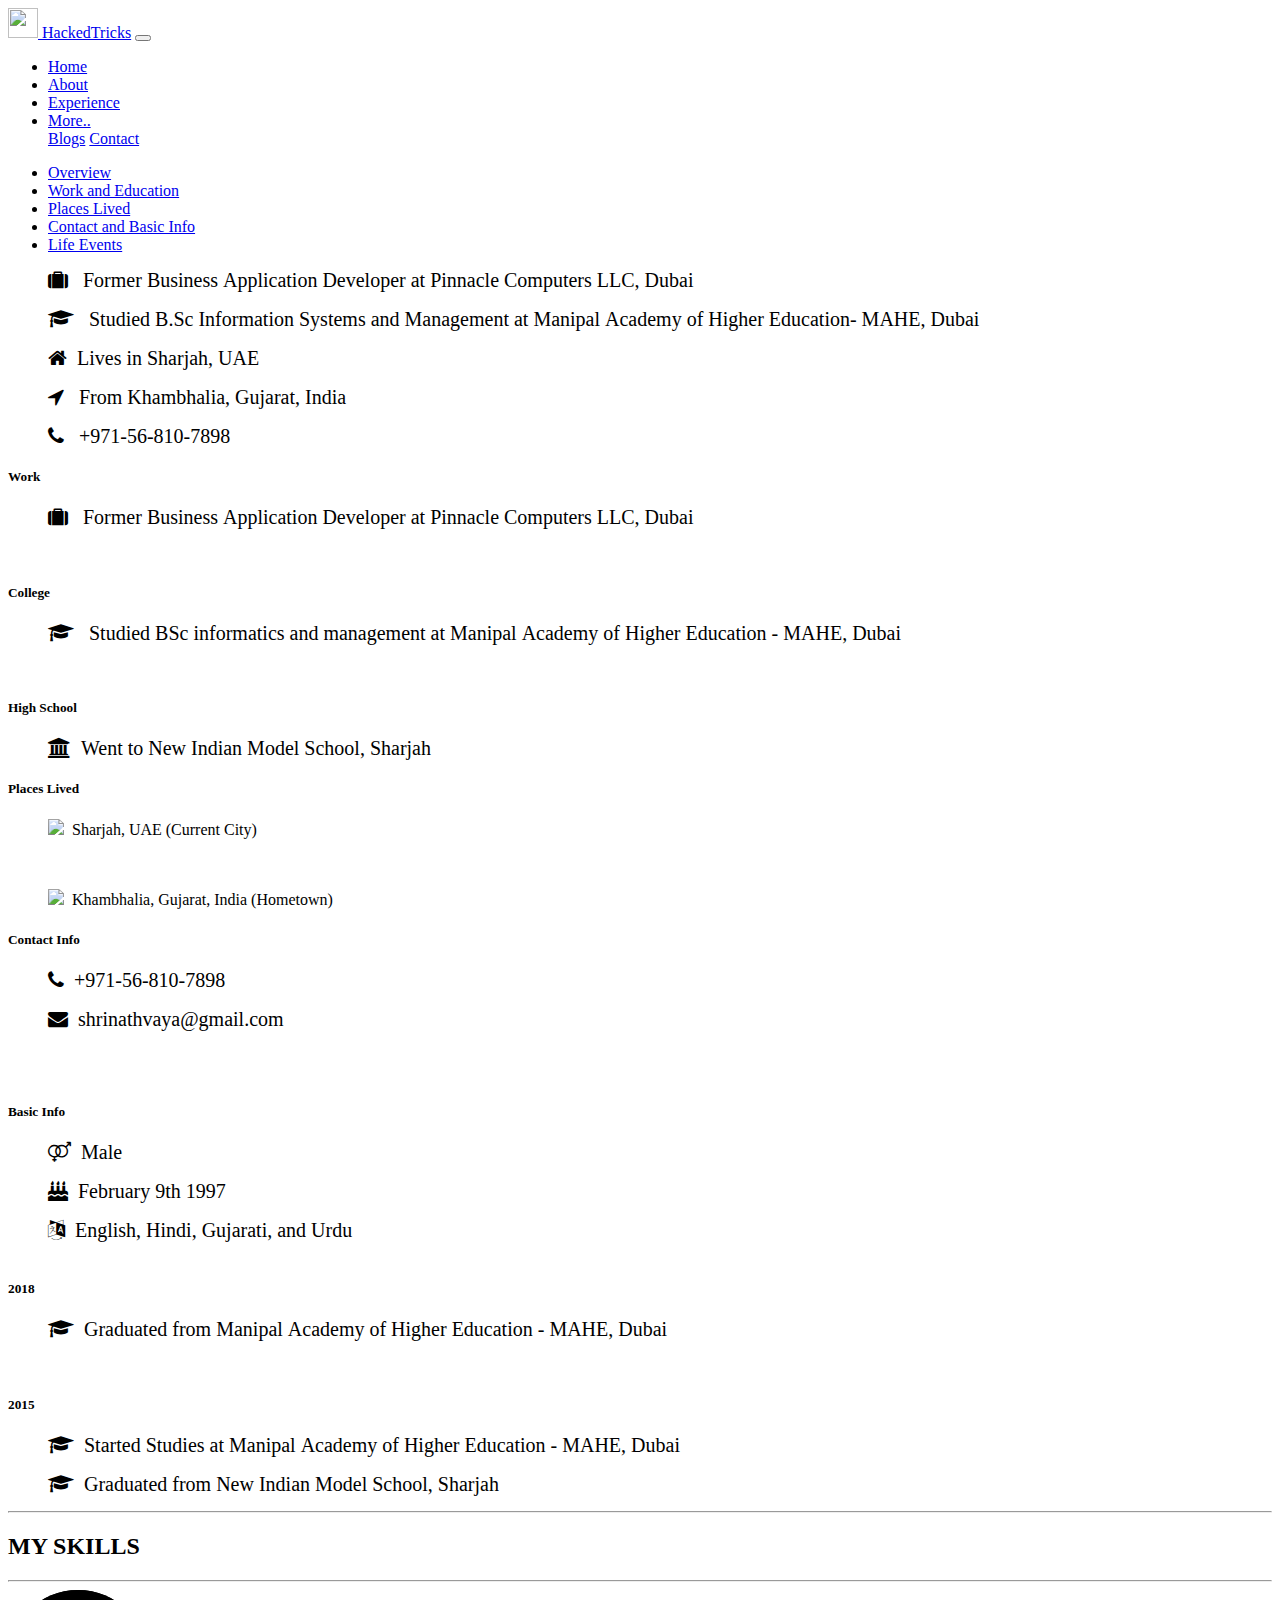
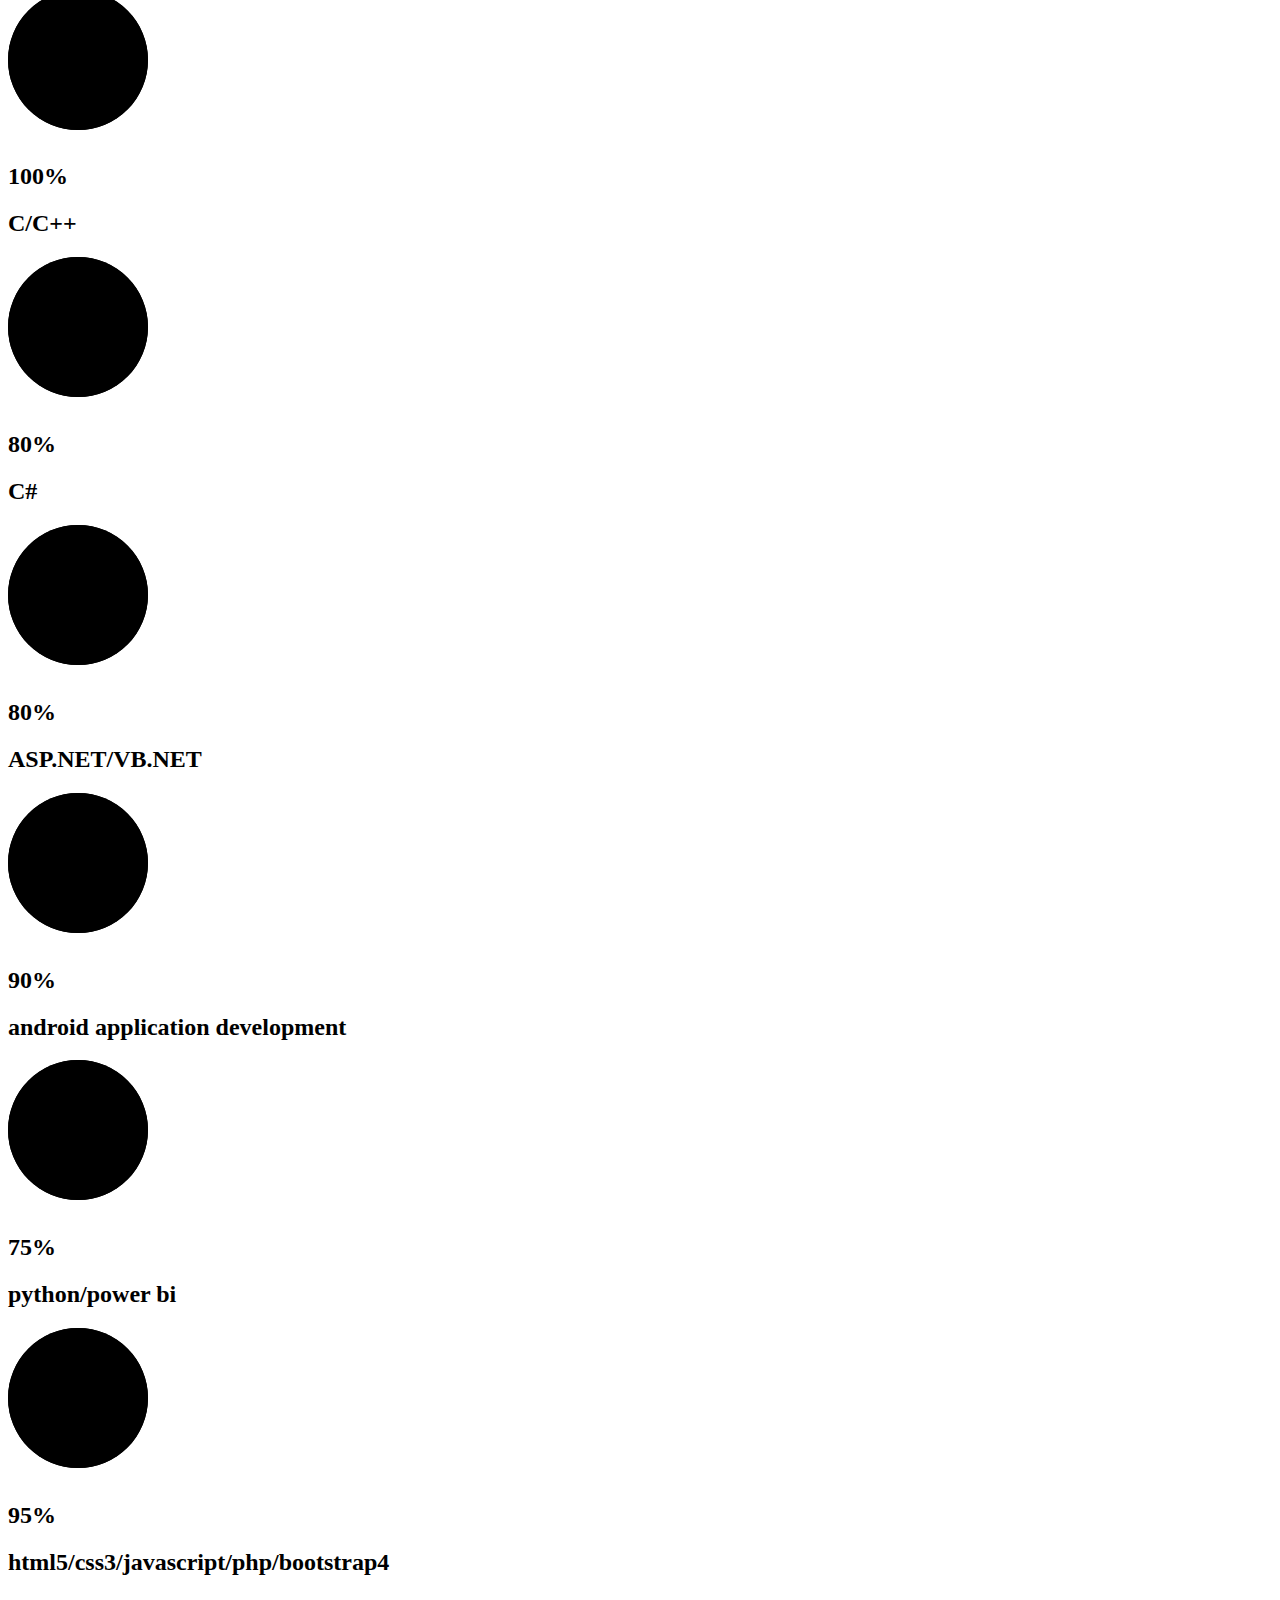
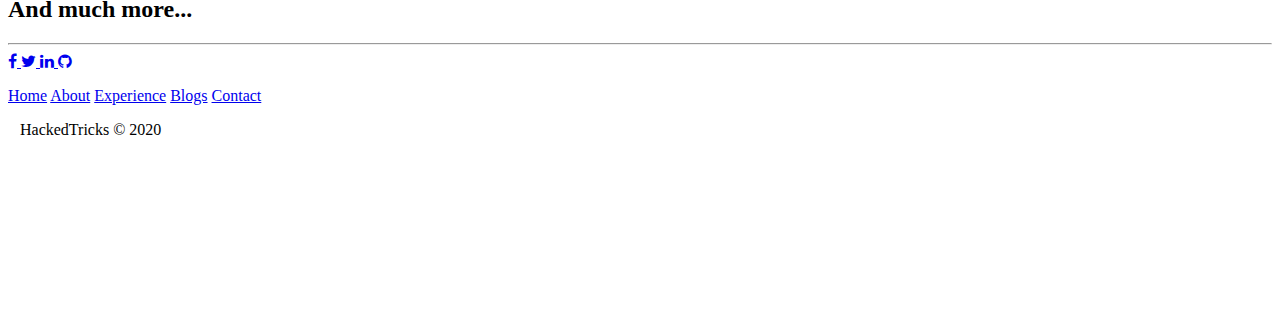
==== aboutpage_2.1.1.html @ 245780e2 "Initial commit" ====
<!DOCTYPE html>
<html lang="en" dir="ltr">

<head>
  <!--Required Meta Tags-->
  <meta charset="utf-8">
  <meta name="viewport" content="width=device-width, initial-scale=1,
      shrink-to-fit=no">

  <!--Boostrap CSS-->
  <link type="text/css" rel="stylesheet" href="C:/Users/Admin/Documents/GitHub_sites/hackedtricks.github.io/css/bootstrap-grid.min.css">
  <link type="text/css" rel="stylesheet" href="C:/Users/Admin/Documents/GitHub_sites/hackedtricks.github.io/css/bootstrap.min.css">

  <link type="text/css" rel="stylesheet" href="C:/Users/Admin/Documents/GitHub_sites/hackedtricks.github.io/home_design_2.1.1.css">

  <link type="text/css" href="https://fonts.googleapis.com/css2?family=Roboto:wght@500&display=swap" rel="stylesheet">

  <link type="text/css" rel="stylesheet" href="https://cdnjs.cloudflare.com/ajax/libs/font-awesome/4.7.0/css/font-awesome.min.css">

  <title>hackedtricks</title>
</head>

<body onload='particles(opacity=65, numParticles=10, sizeMultiplier=5, width=1, connections=true, connectionDensity=11, noBounceH=false, noBounceV=false, speed=15, avoidMouse=false, hover=false)'>
  <div class="loader"></div>
  <div class="container-fluid">
    <nav class="navbar navbar-expand-lg navbar-dark bg-dark">
      <a class="navbar-brand" href="C:\Users\Admin\Documents\GitHub_sites\hackedtricks.github.io\homepage_2.1.1.html"><img
          src="https://xhzqxa.am.files.1drv.com/[base64]?width=32&height=32&cropmode=none"
          width="30" height="30" class="d-inline-block"> HackedTricks</a>
      <button class="navbar-toggler" type="button" data-toggle="collapse" data-target="#navbarNavDropdown" aria-controls="navbarNavDropdown" aria-expanded="false" aria-label="Toggle navigation">
        <span class="navbar-toggler-icon"></span>
      </button>
      <div class="collapse navbar-collapse" id="navbarNavDropdown">
        <ul class="navbar-nav">
          <li class="nav-item">
            <a class="nav-link" href="C:\Users\Admin\Documents\GitHub_sites\hackedtricks.github.io\homepage_2.1.1.html">Home</a>
          </li>
          <li class="nav-item active">
            <a class="nav-link" href="C:\Users\Admin\Documents\GitHub_sites\hackedtricks.github.io\aboutpage_2.1.1.html">About <span class="sr-only">(current)</span></a>
          </li>
          <li class="nav-item">
            <a class="nav-link" href="C:\Users\Admin\Documents\GitHub_sites\hackedtricks.github.io\project.html">Experience</a>
          </li>

          <li class="nav-item dropdown">
            <a class="nav-link dropdown-toggle" href="#" id="navbarDropdownMenuLink" role="button" data-toggle="dropdown" aria-haspopup="true" aria-expanded="false">
              More..
            </a>

            <div class="dropdown-menu" aria-labelledby="navbarDropdownMenuLink">
              <a class="dropdown-item" href="javascript:Alertit()">Blogs</a>
              <a class="dropdown-item" href="C:\Users\Admin\Documents\GitHub_sites\hackedtricks.github.io\contactus.html">Contact</a>
            </div>
          </li>
        </ul>
      </div>
    </nav>

    <!-- <hr class="secondhr" /> -->
    <div class="card card-body border-secondary">
      <ul class="nav nav-pills card-header-pills" role="tablist">
        <li class="nav-item">
          <a class="nav-link waves-light active" data-toggle="tab" href="#panel1001" role="tab">Overview</a>
        </li>
        <li class="nav-item">
          <a class="nav-link waves-light" data-toggle="tab" href="#panel1002" role="tab">Work and Education</a>
        </li>

        <li class="nav-item">
          <a class="nav-link waves-light" data-toggle="tab" href="#panel1003" role="tab">Places Lived</a>
        </li>

        <li class="nav-item">
          <a class="nav-link waves-light" data-toggle="tab" href="#panel1004" role="tab">Contact and Basic Info</a>
        </li>

        <li class="nav-item">
          <a class="nav-link waves-light" data-toggle="tab" href="#panel1005" role="tab">Life Events</a>
        </li>
      </ul>

      <div class="tab-content">

        <div class="tab-pane fade in show active pane_1" id="panel1001" role="tabpanel">
          <ul class="Overview_me">
            <div class="row tab_pane1">
              <li class="fa fa-suitcase" style="font-size:20px;">
                &nbsp; Former Business Application Developer at Pinnacle Computers LLC, Dubai
              </li>
            </div></br>

            <div class="row tab_pane2">
              <li class="fa fa-graduation-cap" style="font-size:20px;">
                &nbsp; Studied B.Sc Information Systems and Management at Manipal Academy
                of Higher Education- MAHE, Dubai
              </li>
            </div><br />

            <div class="row tabe_pane3">
              <li class="fa fa-home" style="font-size:20px;">
                &nbsp;Lives in Sharjah, UAE
              </li>
            </div><br />

            <div class="row tab_pane4">
              <li class="fa fa-location-arrow" style="font-size:20px;">
                &nbsp; From Khambhalia, Gujarat, India
              </li>
            </div><br />

            <div class="row tab_pane5">
              <li class="fa fa-phone" style="font-size:20px;">
                &nbsp; +971-56-810-7898
              </li>
            </div>
          </ul>
        </div>



        <div class="tab-pane fade" id="panel1002" role="tabpanel">
          <h5 class="card-title" align="left">Work</h5>

          <ul class="work">
            <div class="row tab_pane6">
              <li class="fa fa-suitcase" style="font-size:20px;">
                &nbsp; Former Business Application Developer at Pinnacle Computers LLC, Dubai
              </li>
            </div>
          </ul>
          <br />

          <h5 class="card-title" align="left">College</h5>
          <ul class="college">
            <div class="row tab_pane7">
              <li class="fa fa-graduation-cap" style="font-size:20px;">
                &nbsp; Studied BSc informatics and management at Manipal Academy of Higher Education - MAHE, Dubai
              </li>
            </div>
          </ul>
          <br />

          <h5 class="card-title" align="left">High School</h5>
          <ul class="high_school">
            <div class="row tab_pane8">
              <li class="fa fa-university" style="font-size:20px;">
                &nbsp;Went to New Indian Model School, Sharjah
              </li>
            </div>
          </ul>
        </div>




        <div class="tab-pane fade" id="panel1003" role="tabpanel">
          <h5 class="card-title" align="left">Places Lived</h5>
          <ul class="shj">
            <div class="row tab_pane9">
              <li style="list-style:none;">
                <img class="sharjah"
                  src="https://external.ffjr1-3.fna.fbcdn.net/safe_image.php?w=180&h=180&url=http%3A%2F%2Fupload.wikimedia.org%2Fwikipedia%2Fcommons%2Fc%2Fc0%2FAjman_ar.jpg&cfs=1&jq=65&fallback=hub_city&sx=0&sy=0&sw=1&ext=jpg&pv=15&_nc_hash=AQBLjIe9i94DdAwh" />
                &nbsp;Sharjah, UAE (Current City)
              </li>
            </div>
          </ul>
          <br />

          <ul class="guj">
            <div class="row tab_pane10">
              <li style="list-style:none;">
                <img class="kham"
                  src="https://w3yacw.am.files.1drv.com/[base64]?width=800&height=600&cropmode=none" />
                &nbsp;Khambhalia, Gujarat, India (Hometown)
              </li>
            </div>
          </ul>
        </div>



        <div class="tab-pane fade" id="panel1004" role="tabpanel">
          <h5 class="card-title" align="left">Contact Info</h5>
          <ul class="contact_info">
            <div class="row tab_pane11">
              <li class="fa fa-phone" style="font-size:20px;">
                &nbsp;+971-56-810-7898
              </li>
            </div> <br />

            <div class="row tabpane12">
              <li class="fa fa-envelope" style="font-size:20px;">
                &nbsp;shrinathvaya@gmail.com
              </li>
            </div> <br />
          </ul><br />

          <h5>Basic Info</h5>
          <ul class="basicinfo">
            <div class="row tabpane13">
              <li class="fa fa-venus-mars" style="font-size:20px;">
                &nbsp;Male
              </li>
            </div><br />

            <div class="row tabpane14">
              <li class="fa fa-birthday-cake" style="font-size:20px;">
                &nbsp;February 9th 1997
              </li>
            </div><br />

            <div class="row tabpane15">
              <li class="fa fa-language" style="font-size:20px;">
                &nbsp;English, Hindi, Gujarati, and Urdu
              </li>
            </div><br />
          </ul>
        </div>

        <div class="tab-pane fade" id="panel1005" role="tabpanel">
          <h5 class="card-title" align="left">2018</h5>
          <ul class="life_events1">
            <div class="row tabpane16">
              <li class="fa fa-graduation-cap" style="font-size:20px;">
                &nbsp;Graduated from Manipal Academy of Higher Education - MAHE, Dubai
              </li>
            </div>
          </ul>
          <br />

          <h5 class="card-title" align="left">2015</h5>
          <ul class="life_events2">
            <div class="row tabpane17">
              <li class="fa fa-graduation-cap" style="font-size:20px;">
                &nbsp;Started Studies at Manipal Academy of Higher Education - MAHE, Dubai
              </li>
            </div><br />

            <div class="row tabpane18">
              <li class="fa fa-graduation-cap" style="font-size:20px;">
                &nbsp;Graduated from New Indian Model School, Sharjah
              </li>
            </div>
          </ul>
        </div>
      </div>
    </div>

    <hr class="fifthhr" />
    <div class="row">
      <h2 class="line8">MY SKILLS</h2>
    </div>
    <hr class="fourthhr two" />

    <div class="row row-cols-1 row-cols-md-2 cardconatiner3 spacer">
      <div class="col mb-4 ">
        <div class="card h-100 skill_1 ldbar">
          <div class="percent">
            <svg>
              <circle cx="70" cy="70" r="70"></circle>
              <circle cx="70" cy="70" r="70"></circle>
            </svg>
            <div class="number">
              <h2>100<span>%</span></h2>
            </div>
          </div>
          <h2 class="text">C/C++</h2>
        </div>
      </div>



      <div class="col mb-4">
        <div class="card h-100 skill_2">

          <div class="percent">
            <svg>
              <circle cx="70" cy="70" r="70"></circle>
              <circle cx="70" cy="70" r="70"></circle>
            </svg>
            <div class="number">
              <h2>80<span>%</span></h2>
            </div>
          </div>
          <h2 class="text">C#</h2>
        </div>
      </div>


      <div class="col mb-4">
        <div class="card h-100 skill_3">
          <div class="percent">
            <svg>
              <circle cx="70" cy="70" r="70"></circle>
              <circle cx="70" cy="70" r="70"></circle>
            </svg>
            <div class="number">
              <h2>80<span>%</span></h2>
            </div>
          </div>
          <h2 class="text">ASP.NET/VB.NET</h2>
        </div>
      </div>
    </div>

    <div class="row row-cols-1 row-cols-md-2 cardconatiner4">

      <div class="col mb-4 ">
        <div class="card h-100 skill_4">
          <div class="percent">
            <svg>
              <circle cx="70" cy="70" r="70"></circle>
              <circle cx="70" cy="70" r="70"></circle>
            </svg>
            <div class="number">
              <h2>90<span>%</span></h2>
            </div>
          </div>
          <h2 class="text">android application development</h2>
        </div>
      </div>

      <div class="col mb-4 ">
        <div class="card h-100 skill_5">
          <div class="percent">
            <svg>
              <circle cx="70" cy="70" r="70"></circle>
              <circle cx="70" cy="70" r="70"></circle>
            </svg>
            <div class="number">
              <h2>75<span>%</span></h2>
            </div>
          </div>
          <h2 class="text">python/power bi</h2>
        </div>
      </div>

      <div class="col mb-4 ">
        <div class="card h-100 skill_6">
          <div class="percent">
            <svg>
              <circle cx="70" cy="70" r="70"></circle>
              <circle cx="70" cy="70" r="70"></circle>
            </svg>
            <div class="number">
              <h2>95<span>%</span></h2>
            </div>
          </div>
          <h2 class="text">html5/css3/javascript/php/bootstrap4</h2>
          <h2 class="extra">And much more...</h2>
        </div>
      </div>
    </div>


    <hr class="fourthhr two">

    <footer class="footer-distributed">
      <div class="footer-right">
        <a href="#">
          <li class="fa fa-facebook">
          </li>
        </a>

        <a href="#">
          <li class="fa fa-twitter">
          </li>
        </a>

        <a href="#">
          <li class="fa fa-linkedin">
          </li>
        </a>

        <a href="#">
          <li class="fa fa-github">
          </li>
        </a>
      </div>

      <div class="footer-left">
        <p class="footer-links">
          <a href="C:\Users\Admin\Documents\GitHub_sites\hackedtricks.github.io\homepage_2.1.1.html">Home</a>

          <a href="C:\Users\Admin\Documents\GitHub_sites\hackedtricks.github.io\aboutpage_2.1.1.html">About</a>

          <a href="C:\Users\Admin\Documents\GitHub_sites\hackedtricks.github.io\project.html">Experience</a>

          <a href="#">Blogs</a>

          <a href="C:\Users\Admin\Documents\GitHub_sites\hackedtricks.github.io\contactus.html">Contact</a>

        </p>
        <p>&nbsp; &nbsp;HackedTricks &copy; 2020</p>
      </div>
    </footer>
  </div>

  <script type="text/javascript" src="https://code.jquery.com/jquery-3.2.1.slim.min.js" integrity="sha384-KJ3o2DKtIkvYIK3UENzmM7KCkRr/rE9/Qpg6aAZGJwFDMVNA/GpGFF93hXpG5KkN" crossorigin="anonymous">
  </script>

  <script src="https://ajax.googleapis.com/ajax/libs/jquery/2.2.4/jquery.min.js"></script>
  <script>
    $(window).load(function() {
      $(".loader").fadeOut("slow");
    });
  </script>

  <script type="text/javascript" src="https://cdnjs.cloudflare.com/ajax/libs/popper.js/1.12.9/umd/popper.min.js" integrity="sha384-ApNbgh9B+Y1QKtv3Rn7W3mgPxhU9K/ScQsAP7hUibX39j7fakFPskvXusvfa0b4Q" crossorigin="anonymous">
  </script>

  <script type="text/javascript" src="C:\Users\Admin\Documents\GitHub_sites\hackedtricks.github.io\js\bootstrap.min.js">
  </script>

  <canvas id="particles"> </canvas>

  <script src="C:\Users\Admin\Documents\GitHub_sites\hackedtricks.github.io\ab-particles-master\js\ab-particles.js" defer>
  </script>

  <script type="text/javascript">
    function Alertit(){
      confirm("Comming Soon...");
    }
  </script>
</body>
<script>
var isNS = (navigator.appName == "Netscape") ? 1 : 0;
if(navigator.appName == "Netscape") document.captureEvents(Event.MOUSEDOWN||Event.MOUSEUP);
function mischandler(){
return false;
}
function mousehandler(e){
var myevent = (isNS) ? e : event;
var eventbutton = (isNS) ? myevent.which : myevent.button;
if((eventbutton==2)||(eventbutton==3)) return false;
}
document.oncontextmenu = mischandler;
document.onmousedown = mousehandler;
document.onmouseup = mousehandler;
</script>
</html>
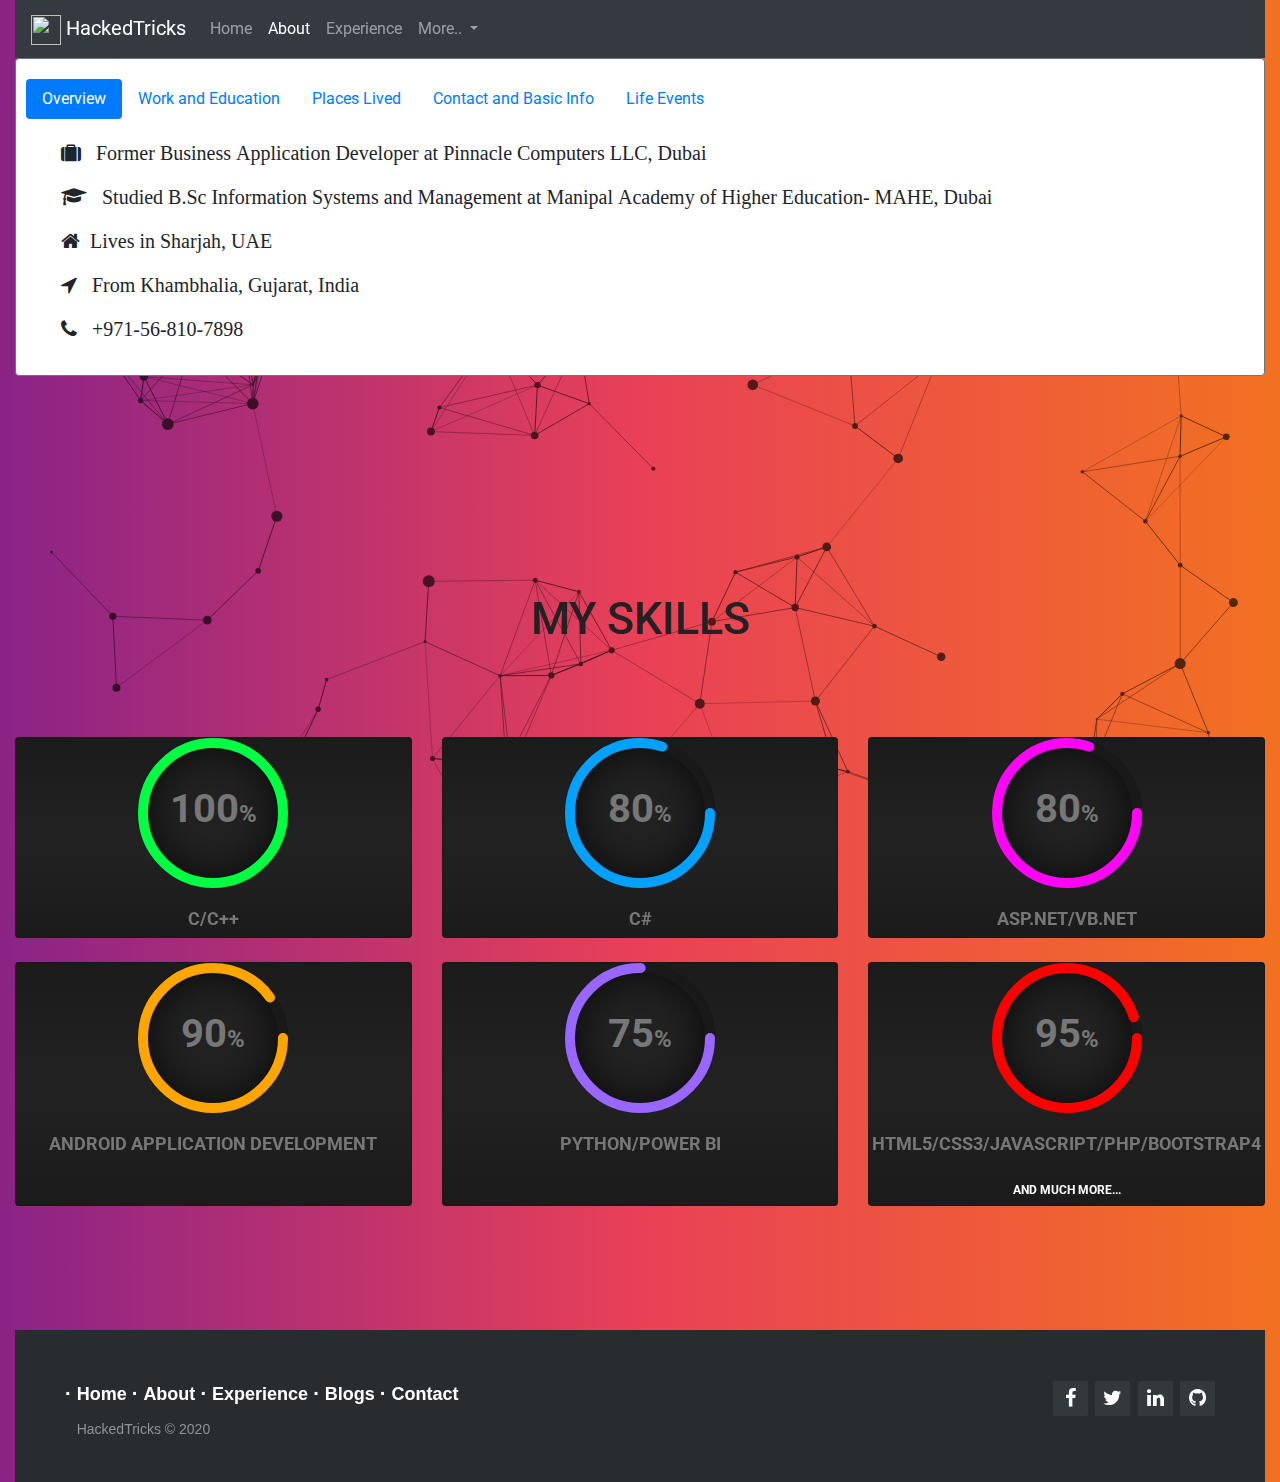
==== commit 109fc236: "Update aboutpage_2.1.1.html" ====
--- a/aboutpage_2.1.1.html
+++ b/aboutpage_2.1.1.html
@@ -8,10 +8,10 @@
       shrink-to-fit=no">
 
   <!--Boostrap CSS-->
-  <link type="text/css" rel="stylesheet" href="C:/Users/Admin/Documents/GitHub_sites/hackedtricks.github.io/css/bootstrap-grid.min.css">
-  <link type="text/css" rel="stylesheet" href="C:/Users/Admin/Documents/GitHub_sites/hackedtricks.github.io/css/bootstrap.min.css">
-
-  <link type="text/css" rel="stylesheet" href="C:/Users/Admin/Documents/GitHub_sites/hackedtricks.github.io/home_design_2.1.1.css">
+  <link type="text/css" rel="stylesheet" href="https://mani364.github.io/hackedtricks.github.io/css/bootstrap-grid.min.css">
+  <link type="text/css" rel="stylesheet" href="https://mani364.github.io/hackedtricks.github.io/css/bootstrap.min.css">
+
+  <link type="text/css" rel="stylesheet" href="https://mani364.github.io/hackedtricks.github.io/home_design_2.1.1.css">
 
   <link type="text/css" href="https://fonts.googleapis.com/css2?family=Roboto:wght@500&display=swap" rel="stylesheet">
 
@@ -24,7 +24,7 @@
   <div class="loader"></div>
   <div class="container-fluid">
     <nav class="navbar navbar-expand-lg navbar-dark bg-dark">
-      <a class="navbar-brand" href="C:\Users\Admin\Documents\GitHub_sites\hackedtricks.github.io\homepage_2.1.1.html"><img
+      <a class="navbar-brand" href="https://mani364.github.io/hackedtricks.github.io/homepage_2.1.1.html"><img
           src="https://xhzqxa.am.files.1drv.com/[base64]?width=32&height=32&cropmode=none"
           width="30" height="30" class="d-inline-block"> HackedTricks</a>
       <button class="navbar-toggler" type="button" data-toggle="collapse" data-target="#navbarNavDropdown" aria-controls="navbarNavDropdown" aria-expanded="false" aria-label="Toggle navigation">
@@ -33,13 +33,13 @@
       <div class="collapse navbar-collapse" id="navbarNavDropdown">
         <ul class="navbar-nav">
           <li class="nav-item">
-            <a class="nav-link" href="C:\Users\Admin\Documents\GitHub_sites\hackedtricks.github.io\homepage_2.1.1.html">Home</a>
+            <a class="nav-link" href="https://mani364.github.io/hackedtricks.github.io/homepage_2.1.1.html">Home</a>
           </li>
           <li class="nav-item active">
-            <a class="nav-link" href="C:\Users\Admin\Documents\GitHub_sites\hackedtricks.github.io\aboutpage_2.1.1.html">About <span class="sr-only">(current)</span></a>
+            <a class="nav-link" href="https://mani364.github.io/hackedtricks.github.io/aboutpage_2.1.1.html">About <span class="sr-only">(current)</span></a>
           </li>
           <li class="nav-item">
-            <a class="nav-link" href="C:\Users\Admin\Documents\GitHub_sites\hackedtricks.github.io\project.html">Experience</a>
+            <a class="nav-link" href="https://mani364.github.io/hackedtricks.github.io/project.html">Experience</a>
           </li>
 
           <li class="nav-item dropdown">
@@ -49,7 +49,7 @@
 
             <div class="dropdown-menu" aria-labelledby="navbarDropdownMenuLink">
               <a class="dropdown-item" href="javascript:Alertit()">Blogs</a>
-              <a class="dropdown-item" href="C:\Users\Admin\Documents\GitHub_sites\hackedtricks.github.io\contactus.html">Contact</a>
+              <a class="dropdown-item" href="https://mani364.github.io/hackedtricks.github.io/contactus.html">Contact</a>
             </div>
           </li>
         </ul>
@@ -380,15 +380,15 @@
 
       <div class="footer-left">
         <p class="footer-links">
-          <a href="C:\Users\Admin\Documents\GitHub_sites\hackedtricks.github.io\homepage_2.1.1.html">Home</a>
-
-          <a href="C:\Users\Admin\Documents\GitHub_sites\hackedtricks.github.io\aboutpage_2.1.1.html">About</a>
-
-          <a href="C:\Users\Admin\Documents\GitHub_sites\hackedtricks.github.io\project.html">Experience</a>
+          <a href="https://mani364.github.io/hackedtricks.github.io/homepage_2.1.1.html">Home</a>
+
+          <a href="https://mani364.github.io/hackedtricks.github.io/aboutpage_2.1.1.html">About</a>
+
+          <a href="https://mani364.github.io/hackedtricks.github.io/project.html">Experience</a>
 
           <a href="#">Blogs</a>
 
-          <a href="C:\Users\Admin\Documents\GitHub_sites\hackedtricks.github.io\contactus.html">Contact</a>
+          <a href="https://mani364.github.io/hackedtricks.github.io/contactus.html">Contact</a>
 
         </p>
         <p>&nbsp; &nbsp;HackedTricks &copy; 2020</p>
@@ -409,12 +409,12 @@
   <script type="text/javascript" src="https://cdnjs.cloudflare.com/ajax/libs/popper.js/1.12.9/umd/popper.min.js" integrity="sha384-ApNbgh9B+Y1QKtv3Rn7W3mgPxhU9K/ScQsAP7hUibX39j7fakFPskvXusvfa0b4Q" crossorigin="anonymous">
   </script>
 
-  <script type="text/javascript" src="C:\Users\Admin\Documents\GitHub_sites\hackedtricks.github.io\js\bootstrap.min.js">
+  <script type="text/javascript" src="https://mani364.github.io/hackedtricks.github.io/js/bootstrap.min.js">
   </script>
 
   <canvas id="particles"> </canvas>
 
-  <script src="C:\Users\Admin\Documents\GitHub_sites\hackedtricks.github.io\ab-particles-master\js\ab-particles.js" defer>
+  <script src="https://mani364.github.io/hackedtricks.github.io/ab-particles-master/js/ab-particles.js" defer>
   </script>
 
   <script type="text/javascript">
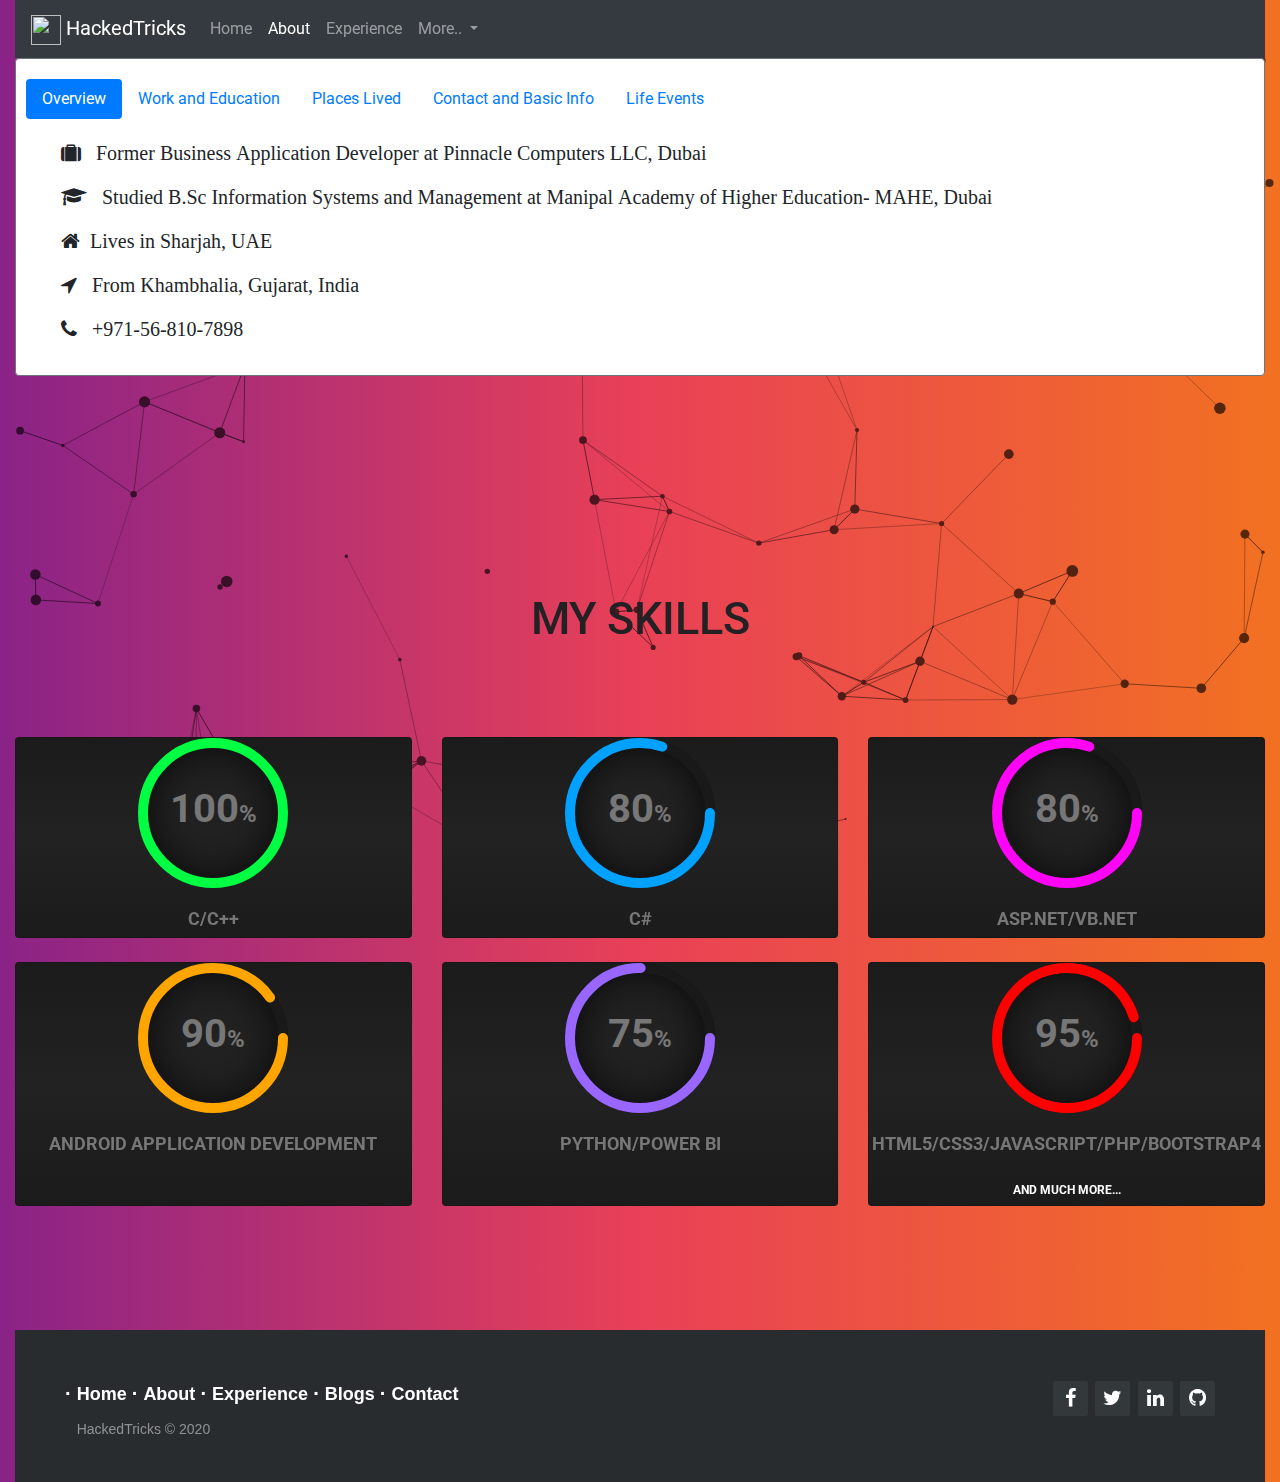
==== commit cf702291: "Update aboutpage_2.1.1.html" ====
--- a/aboutpage_2.1.1.html
+++ b/aboutpage_2.1.1.html
@@ -367,12 +367,12 @@
           </li>
         </a>
 
-        <a href="#">
+        <a href="https://www.linkedin.com/in/shrinath-narendra-vaya-3316b5100/">
           <li class="fa fa-linkedin">
           </li>
         </a>
 
-        <a href="#">
+        <a href="https://github.com/mani364">
           <li class="fa fa-github">
           </li>
         </a>
